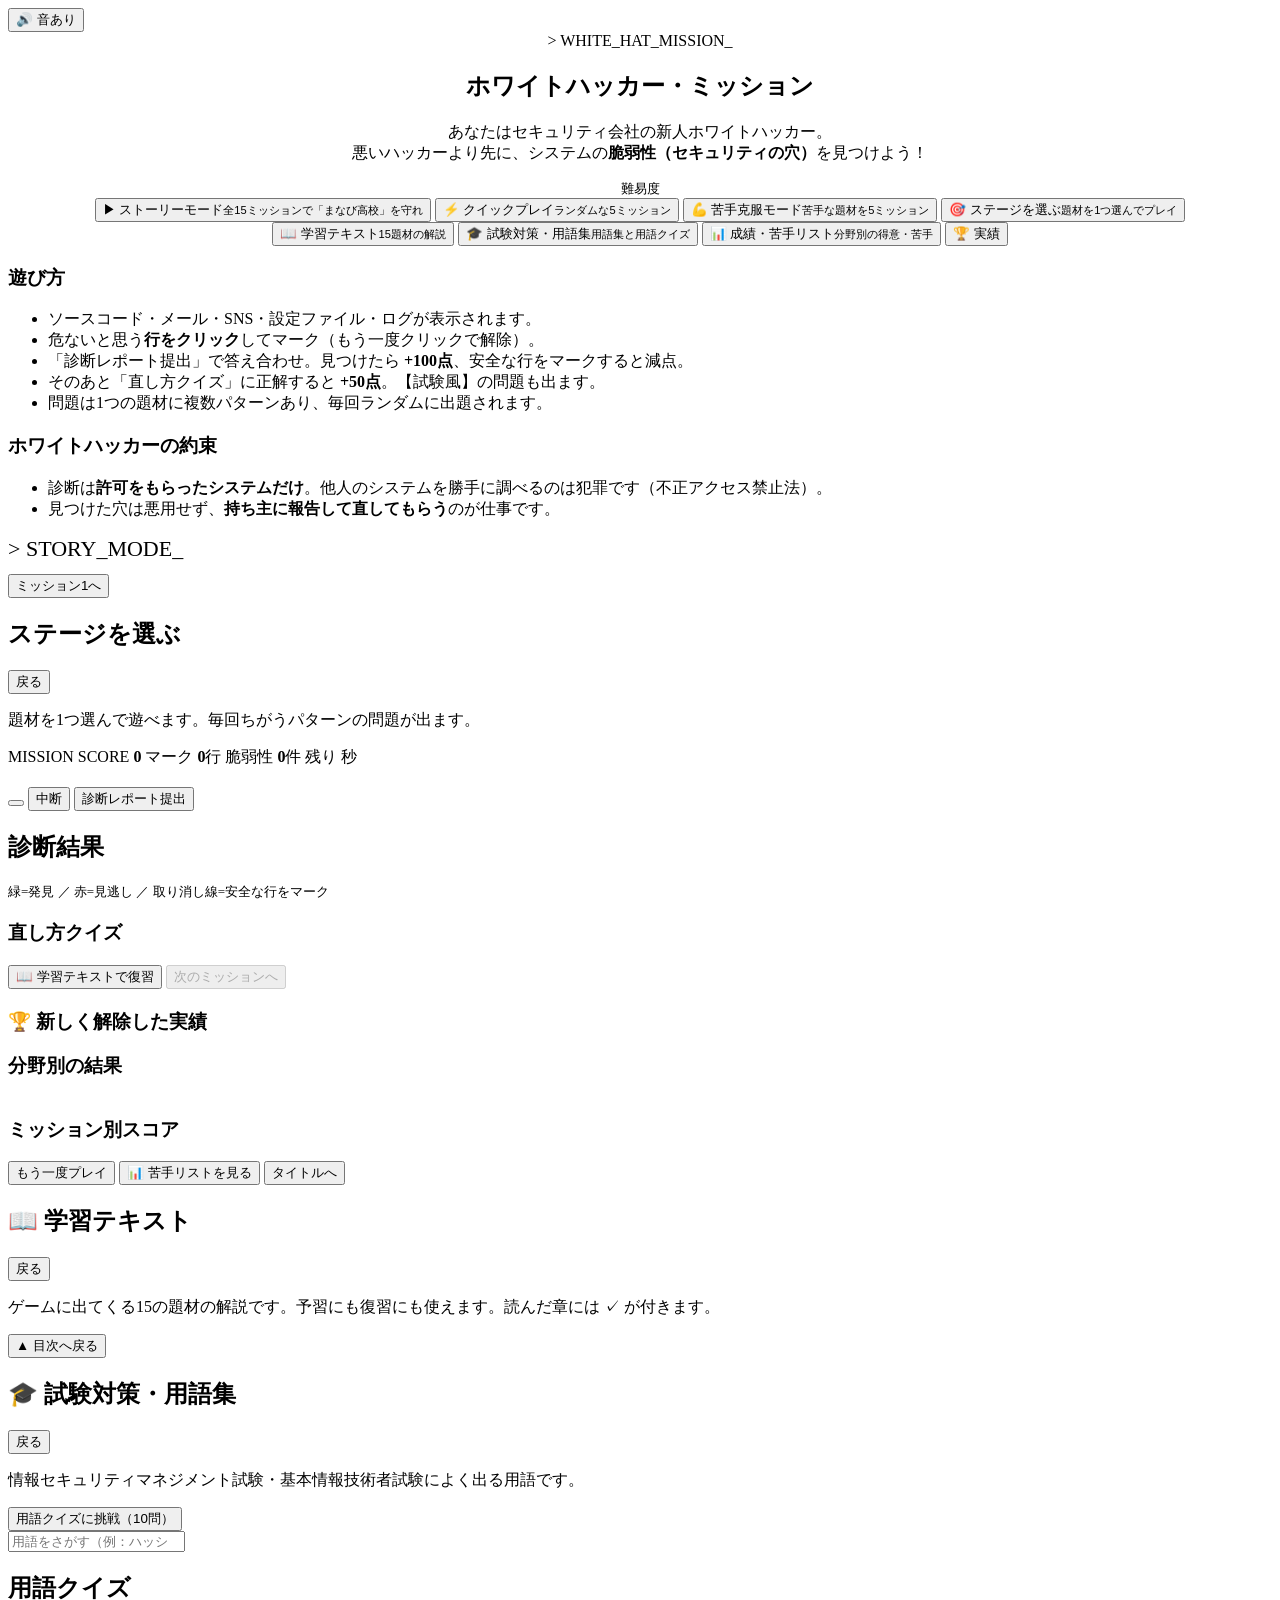
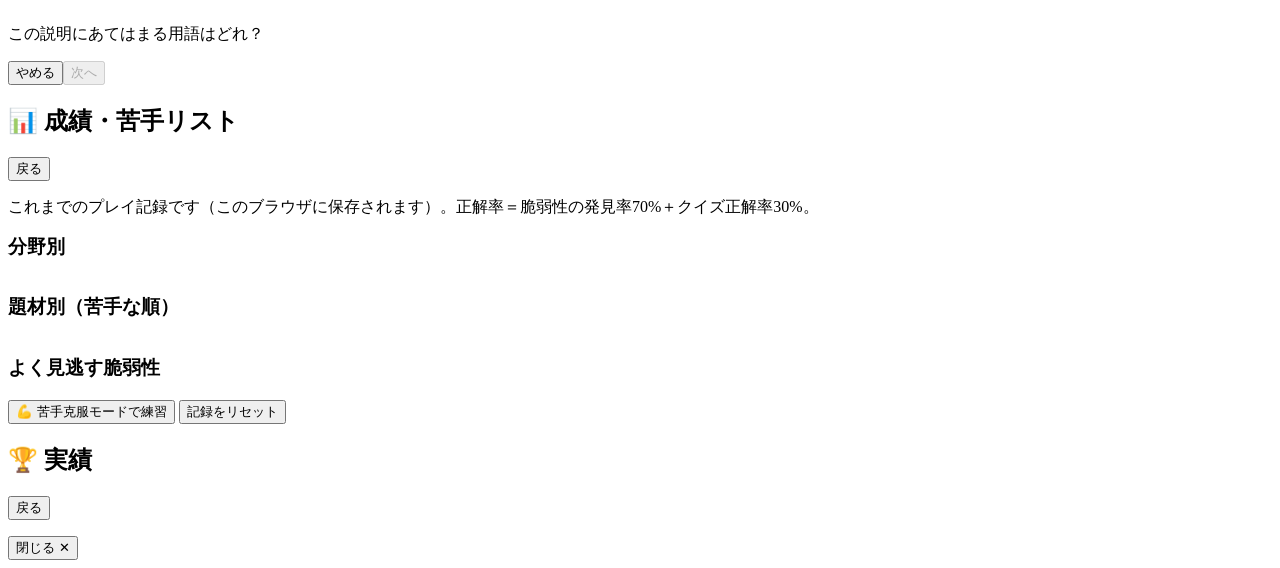
==== src/template.html @ a4a91259 "Expand game: random variants, weak-point tracking, difficulty, 15 topics, achievements, exam glossar" ====
<!DOCTYPE html>
<html lang="ja">
<head>
<meta charset="UTF-8">
<meta name="viewport" content="width=device-width, initial-scale=1.0">
<title>ホワイトハッカー・ミッション</title>
<!-- このファイルは build.sh で自動生成されます。編集は src/ フォルダのファイルで行ってください。 -->
<style>
/*STYLE*/
</style>
</head>
<body>
<div class="wrap">
  <div class="topbar"><button class="ghost" id="btn-sound">🔊 音あり</button></div>

  <!-- タイトル -->
  <section id="s-title" class="screen active">
    <div class="card" style="text-align:center">
      <div class="title-logo">&gt; WHITE_HAT_MISSION_</div>
      <h2>ホワイトハッカー・ミッション</h2>
      <p class="sub">あなたはセキュリティ会社の新人ホワイトハッカー。<br>悪いハッカーより先に、システムの<b>脆弱性（セキュリティの穴）</b>を見つけよう！</p>
      <div class="sub" style="font-size:13px">難易度</div>
      <div class="diff-chips" id="diff-chips"></div>
      <div class="sub" style="font-size:13px" id="diff-desc"></div>
      <div class="menu-grid">
        <button class="primary" id="btn-story">▶ ストーリーモード<small>全15ミッションで「まなび高校」を守れ</small></button>
        <button id="btn-quick">⚡ クイックプレイ<small>ランダムな5ミッション</small></button>
        <button id="btn-weak">💪 苦手克服モード<small>苦手な題材を5ミッション</small></button>
        <button id="btn-select">🎯 ステージを選ぶ<small>題材を1つ選んでプレイ</small></button>
      </div>
      <div class="menu-grid sub-menu">
        <button id="btn-text">📖 学習テキスト<small>15題材の解説</small></button>
        <button id="btn-glossary">🎓 試験対策・用語集<small>用語集と用語クイズ</small></button>
        <button id="btn-stats">📊 成績・苦手リスト<small>分野別の得意・苦手</small></button>
        <button id="btn-ach">🏆 実績<small id="ach-count"></small></button>
      </div>
      <p class="sub" id="best-score" style="margin-top:12px;font-size:14px"></p>
    </div>
    <div class="card">
      <h3>遊び方</h3>
      <ul class="rules">
        <li>ソースコード・メール・SNS・設定ファイル・ログが表示されます。</li>
        <li>危ないと思う<b>行をクリック</b>してマーク（もう一度クリックで解除）。</li>
        <li>「診断レポート提出」で答え合わせ。見つけたら <b>+100点</b>、安全な行をマークすると減点。</li>
        <li>そのあと「直し方クイズ」に正解すると <b>+50点</b>。【試験風】の問題も出ます。</li>
        <li>問題は1つの題材に複数パターンあり、毎回ランダムに出題されます。</li>
      </ul>
      <h3>ホワイトハッカーの約束</h3>
      <ul class="rules">
        <li>診断は<b>許可をもらったシステムだけ</b>。他人のシステムを勝手に調べるのは犯罪です（不正アクセス禁止法）。</li>
        <li>見つけた穴は悪用せず、<b>持ち主に報告して直してもらう</b>のが仕事です。</li>
      </ul>
    </div>
  </section>

  <!-- プロローグ -->
  <section id="s-prologue" class="screen">
    <div class="card prologue">
      <div class="title-logo" style="font-size:22px;margin-bottom:12px">&gt; STORY_MODE_</div>
      <div id="prologue-text"></div>
      <div class="row"><span class="spacer"></span><button class="primary" id="btn-prologue-go">ミッション1へ</button></div>
    </div>
  </section>

  <!-- ステージ選択 -->
  <section id="s-select" class="screen">
    <div class="card">
      <div class="row"><h2>ステージを選ぶ</h2><span class="spacer"></span><button class="ghost" data-back>戻る</button></div>
      <p class="sub">題材を1つ選んで遊べます。毎回ちがうパターンの問題が出ます。</p>
      <div class="stage-grid" id="stage-grid"></div>
    </div>
  </section>

  <!-- ゲーム -->
  <section id="s-game" class="screen">
    <div class="hud">
      <span>MISSION <b id="hud-stage"></b></span>
      <span>SCORE <b id="hud-score">0</b></span>
      <span>マーク <b id="hud-marks">0</b>行</span>
      <span>脆弱性 <b id="hud-total">0</b>件</span>
      <span class="timer" id="hud-timer-wrap">残り <b id="hud-timer"></b>秒</span>
      <span class="spacer"></span>
      <span id="hud-diff" class="badge diff"></span>
      <span id="hud-type" class="badge"></span>
    </div>
    <div class="card scenario">
      <div class="story-line" id="g-story"></div>
      <h2 id="g-title"></h2>
      <div id="g-client" class="sub"></div>
      <p id="g-scenario"></p>
    </div>
    <div class="code" id="g-code"></div>
    <div class="hint" id="g-hint"></div>
    <div class="row" style="margin-top:12px">
      <button class="ghost" id="btn-hint"></button>
      <button class="ghost" id="btn-quit">中断</button>
      <span class="spacer"></span>
      <button class="primary" id="btn-submit">診断レポート提出</button>
    </div>
  </section>

  <!-- 結果 -->
  <section id="s-result" class="screen">
    <div class="card">
      <div class="row"><h2 id="r-title">診断結果</h2><span class="spacer"></span><span class="score-big" id="r-gain"></span></div>
      <div class="bonus" id="r-bonus"></div>
      <div class="code" id="r-code" style="margin-top:8px"></div>
      <p class="sub" style="font-size:13px">緑=発見 ／ 赤=見逃し ／ 取り消し線=安全な行をマーク</p>
      <div id="r-list"></div>
    </div>
    <div class="card">
      <h3>直し方クイズ</h3>
      <p id="q-text"></p>
      <div class="choices" id="q-choices"></div>
      <p id="q-explain" class="sub" style="display:none"></p>
    </div>
    <div class="row">
      <button id="btn-review">📖 学習テキストで復習</button>
      <span class="spacer"></span>
      <button class="primary" id="btn-next" disabled>次のミッションへ</button>
    </div>
  </section>

  <!-- 最終結果 -->
  <section id="s-final" class="screen">
    <div class="card" style="text-align:center">
      <p class="sub" id="f-mode"></p>
      <div class="rank" id="f-rank"></div>
      <h2 id="f-title"></h2>
      <div class="score-big" id="f-score"></div>
      <p id="f-msg" class="sub"></p>
      <p id="f-epilogue" style="text-align:left"></p>
    </div>
    <div class="card" id="f-ach-card">
      <h3>🏆 新しく解除した実績</h3>
      <div id="f-ach"></div>
    </div>
    <div class="card">
      <h3>分野別の結果</h3>
      <table class="sum" id="f-cats"></table>
    </div>
    <div class="card">
      <h3>ミッション別スコア</h3>
      <table class="sum" id="f-table"></table>
    </div>
    <div class="row" style="justify-content:center">
      <button class="primary" id="btn-retry">もう一度プレイ</button>
      <button id="btn-final-stats">📊 苦手リストを見る</button>
      <button data-back>タイトルへ</button>
    </div>
  </section>

  <!-- 学習テキスト -->
  <section id="s-text" class="screen">
    <div class="card">
      <div class="row"><h2>📖 学習テキスト</h2><span class="spacer"></span><button class="ghost" data-back>戻る</button></div>
      <p class="sub">ゲームに出てくる15の題材の解説です。予習にも復習にも使えます。読んだ章には ✓ が付きます。</p>
      <div class="toc" id="text-toc"></div>
    </div>
    <div id="text-body"></div>
    <div class="row" style="justify-content:center"><button class="ghost" id="btn-text-top">▲ 目次へ戻る</button></div>
  </section>

  <!-- 用語集 -->
  <section id="s-glossary" class="screen">
    <div class="card">
      <div class="row"><h2>🎓 試験対策・用語集</h2><span class="spacer"></span><button class="ghost" data-back>戻る</button></div>
      <p class="sub">情報セキュリティマネジメント試験・基本情報技術者試験によく出る用語です。</p>
      <div class="row"><button class="primary" id="btn-gquiz">用語クイズに挑戦（10問）</button></div>
      <input class="gl-search" id="gl-search" type="search" placeholder="用語をさがす（例：ハッシュ、DMZ）">
      <div id="gl-list"></div>
    </div>
  </section>

  <!-- 用語クイズ -->
  <section id="s-gquiz" class="screen">
    <div class="card">
      <div class="row"><h2>用語クイズ</h2><span class="spacer"></span><span class="badge" id="gq-progress"></span></div>
      <p class="sub">この説明にあてはまる用語はどれ？</p>
      <div class="gq-def" id="gq-def"></div>
      <div class="choices" id="gq-choices"></div>
      <p id="gq-explain" class="sub"></p>
      <div class="row"><button class="ghost" id="btn-gq-quit">やめる</button><span class="spacer"></span><button class="primary" id="btn-gq-next" disabled>次へ</button></div>
    </div>
  </section>

  <!-- 成績・苦手リスト -->
  <section id="s-stats" class="screen">
    <div class="card">
      <div class="row"><h2>📊 成績・苦手リスト</h2><span class="spacer"></span><button class="ghost" data-back>戻る</button></div>
      <p class="sub">これまでのプレイ記録です（このブラウザに保存されます）。正解率＝脆弱性の発見率70%＋クイズ正解率30%。</p>
      <div id="stats-empty" class="sub"></div>
      <h3 style="margin-top:12px">分野別</h3>
      <table class="sum" id="stats-cats"></table>
      <h3 style="margin-top:16px">題材別（苦手な順）</h3>
      <table class="sum" id="stats-topics"></table>
      <h3 style="margin-top:16px">よく見逃す脆弱性</h3>
      <div id="stats-missed"></div>
      <div class="row" style="margin-top:14px">
        <button class="primary" id="btn-stats-weak">💪 苦手克服モードで練習</button>
        <span class="spacer"></span>
        <button class="ghost" id="btn-reset">記録をリセット</button>
      </div>
    </div>
  </section>

  <!-- 実績 -->
  <section id="s-ach" class="screen">
    <div class="card">
      <div class="row"><h2>🏆 実績</h2><span class="spacer"></span><button class="ghost" data-back>戻る</button></div>
      <p class="sub" id="ach-summary"></p>
      <div class="ach-grid" id="ach-grid"></div>
    </div>
  </section>

</div>
<div class="modal" id="modal">
  <div class="card">
    <div class="row"><span class="spacer"></span><button class="ghost" id="btn-modal-close">閉じる ✕</button></div>
    <div id="modal-body"></div>
  </div>
</div>
<div class="toasts" id="toasts"></div>

<script>
/*DATA*/
</script>
<script>
/*APP*/
</script>
</body>
</html>
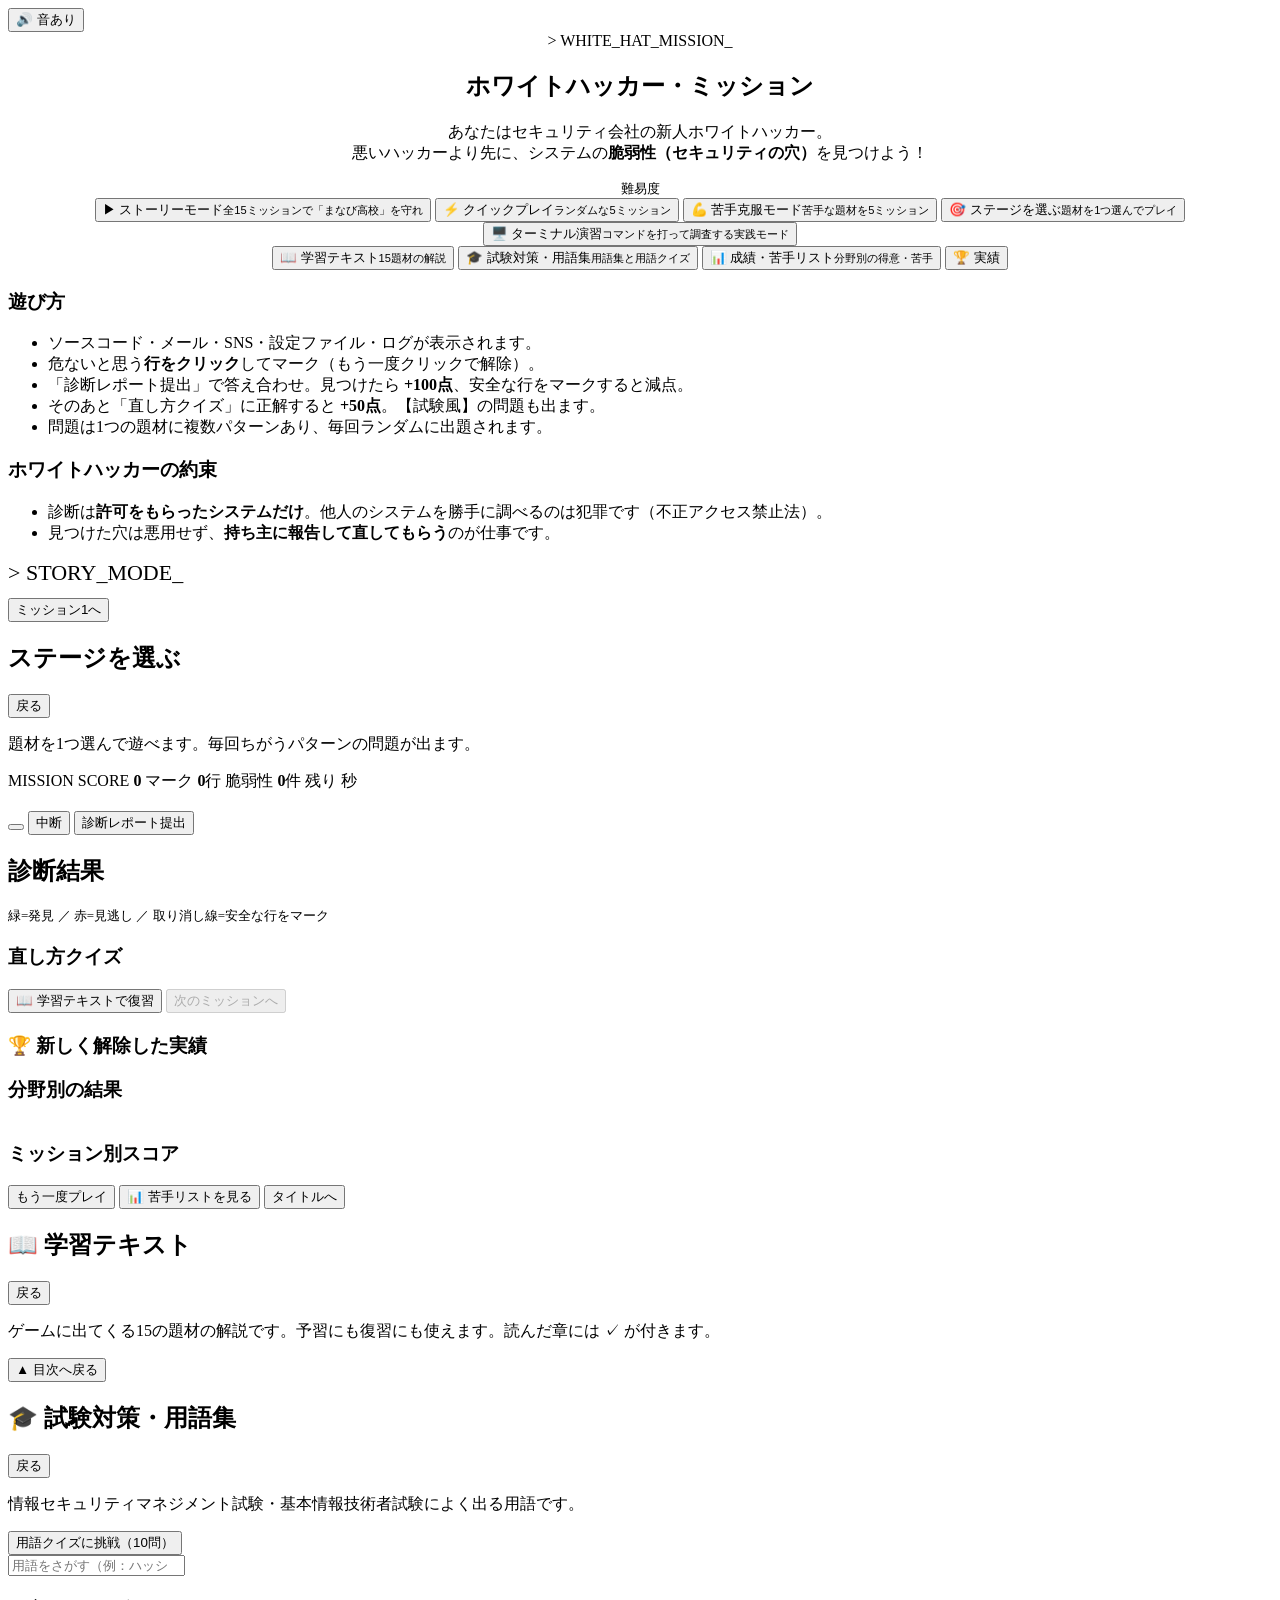
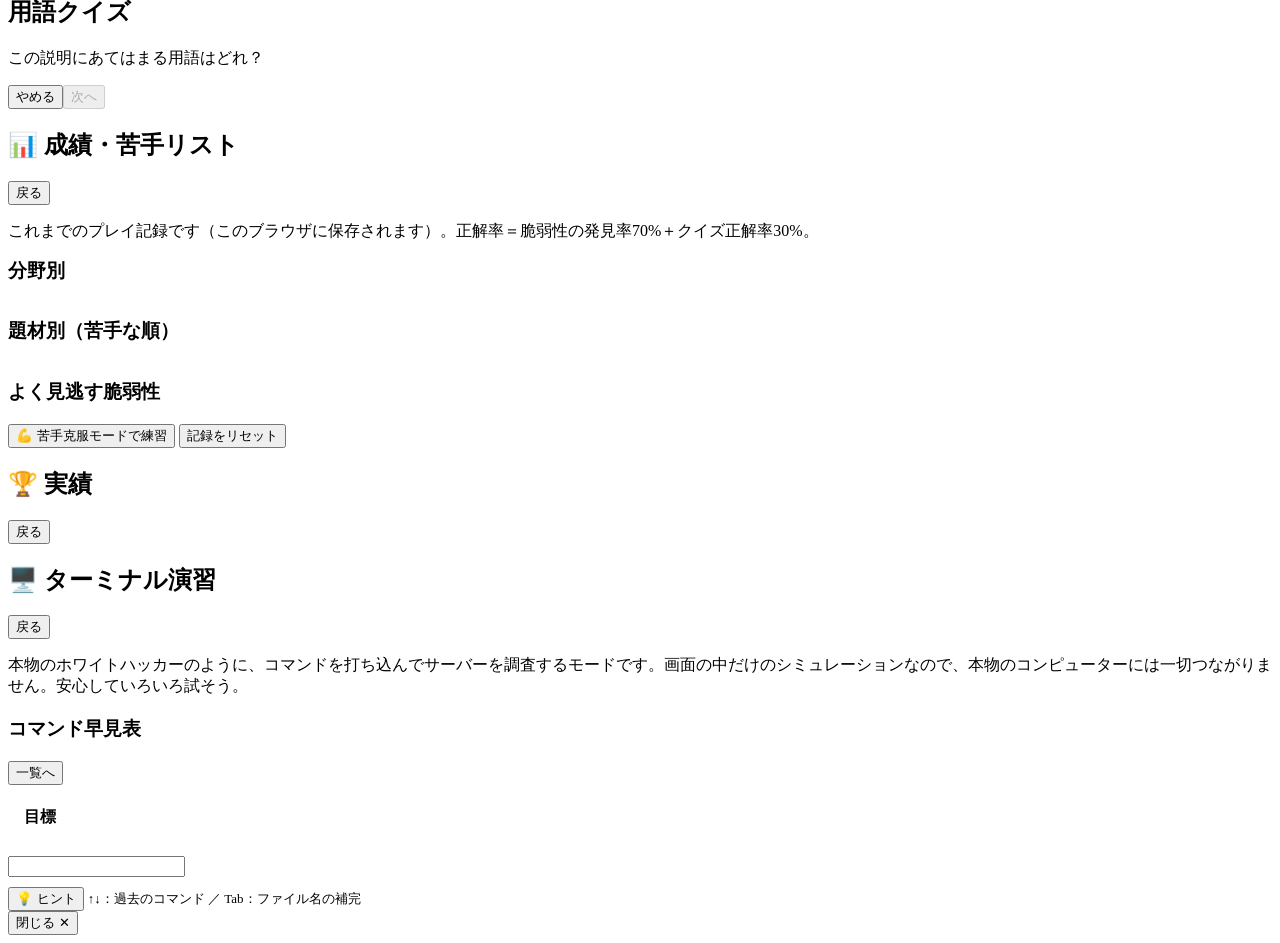
==== commit f2ec45ba: "Add terminal practice mode with simulated shell (5 missions) Browser-only simulated terminal (no rea" ====
--- a/src/template.html
+++ b/src/template.html
@@ -27,6 +27,7 @@
         <button id="btn-quick">⚡ クイックプレイ<small>ランダムな5ミッション</small></button>
         <button id="btn-weak">💪 苦手克服モード<small>苦手な題材を5ミッション</small></button>
         <button id="btn-select">🎯 ステージを選ぶ<small>題材を1つ選んでプレイ</small></button>
+        <button id="btn-terminal">🖥️ ターミナル演習<small>コマンドを打って調査する実践モード</small></button>
       </div>
       <div class="menu-grid sub-menu">
         <button id="btn-text">📖 学習テキスト<small>15題材の解説</small></button>
@@ -213,6 +214,50 @@
     </div>
   </section>
 
+  <!-- ターミナル演習：選択 -->
+  <section id="s-term-select" class="screen">
+    <div class="card">
+      <div class="row"><h2>🖥️ ターミナル演習</h2><span class="spacer"></span><button class="ghost" data-back>戻る</button></div>
+      <p class="sub">本物のホワイトハッカーのように、コマンドを打ち込んでサーバーを調査するモードです。画面の中だけのシミュレーションなので、本物のコンピューターには一切つながりません。安心していろいろ試そう。</p>
+      <div class="stage-grid term-list" id="term-list"></div>
+    </div>
+    <div class="card">
+      <h3>コマンド早見表</h3>
+      <div class="cmd-list" id="cmd-list"></div>
+    </div>
+  </section>
+
+  <!-- ターミナル演習：プレイ -->
+  <section id="s-term" class="screen">
+    <div class="row" style="margin-bottom:10px"><h2 id="term-title" style="font-size:18px;margin:0"></h2><span class="spacer"></span><button class="ghost" id="btn-term-back">一覧へ</button></div>
+    <div class="card scenario" style="padding:12px 16px">
+      <div class="story-line" id="term-story"></div>
+      <div class="row"><b>目標</b><span class="spacer"></span><span class="badge" id="term-progress"></span></div>
+      <ol class="term-goals" id="term-goals"></ol>
+    </div>
+    <div class="term">
+      <div class="term-out" id="term-out"></div>
+      <form id="term-form" class="term-form" autocomplete="off">
+        <span id="term-prompt" class="term-prompt"></span>
+        <input id="term-input" class="term-input" type="text" spellcheck="false" autocapitalize="off" autocorrect="off" enterkeyhint="send" aria-label="コマンド入力">
+      </form>
+    </div>
+    <div class="term-chips" id="term-chips"></div>
+    <div class="row" style="margin-top:10px">
+      <button class="ghost" id="btn-term-hint">💡 ヒント</button>
+      <span class="sub" style="font-size:13px">↑↓：過去のコマンド ／ Tab：ファイル名の補完</span>
+    </div>
+    <div class="card" id="term-clear" style="display:none;margin-top:14px;text-align:center">
+      <div class="title-logo" style="font-size:24px">MISSION COMPLETE</div>
+      <div class="rank" id="term-clear-stars" style="font-size:40px;color:var(--gold)"></div>
+      <p id="term-clear-text"></p>
+      <div class="row" style="justify-content:center">
+        <button class="primary" id="btn-term-next">次の演習へ</button>
+        <button id="btn-term-list">演習一覧へ</button>
+      </div>
+    </div>
+  </section>
+
 </div>
 <div class="modal" id="modal">
   <div class="card">
@@ -228,5 +273,11 @@
 <script>
 /*APP*/
 </script>
+<script>
+/*TDATA*/
+</script>
+<script>
+/*TERM*/
+</script>
 </body>
 </html>
